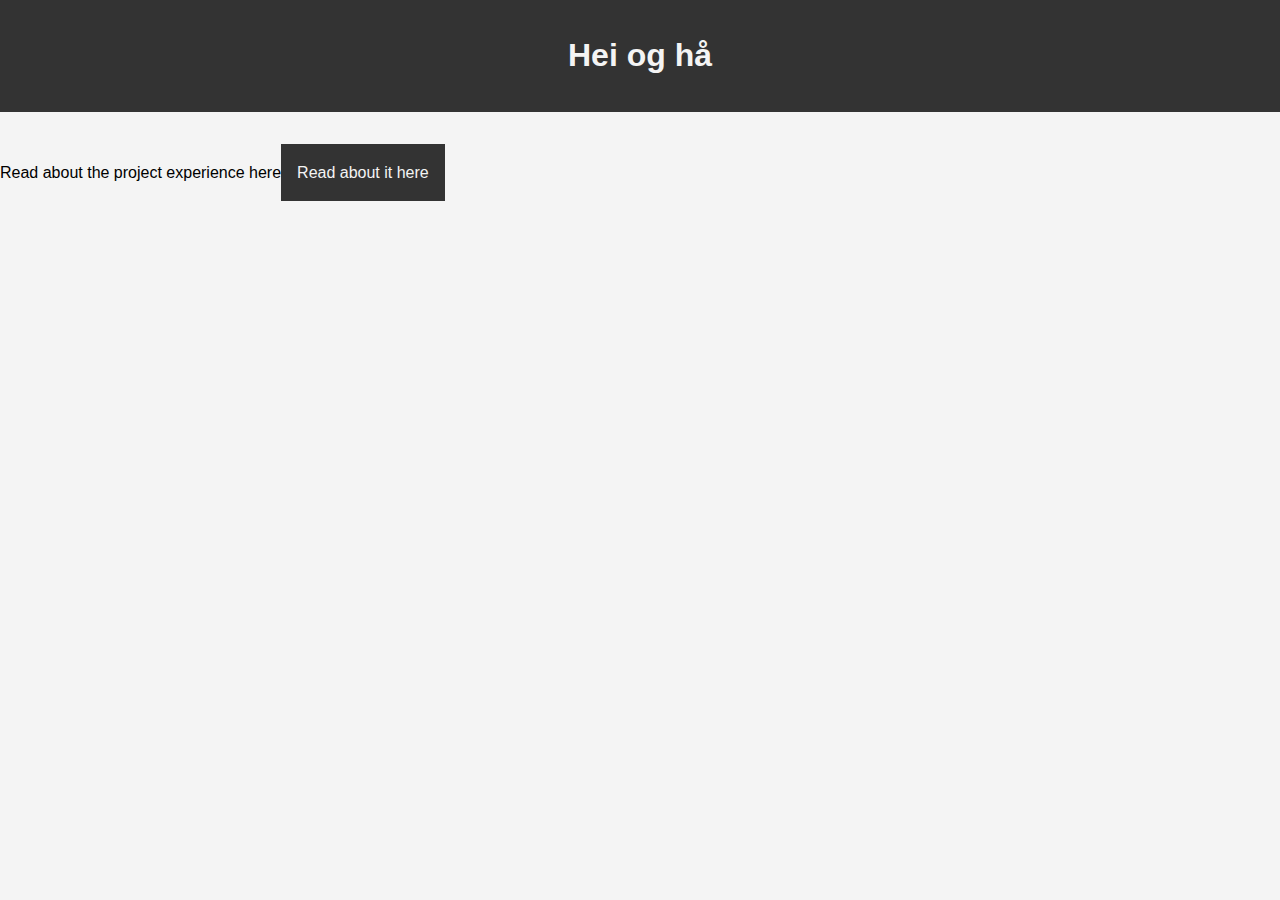
==== blogpost.html @ 0b607d76 "blogpost startfase" ====
<!DOCTYPE html>
<html lang="en">
<head>
    <meta charset="UTF-8">
    <meta name="viewport" content="width=device-width, initial-scale=1.0">
    <link rel="stylesheet" href="styles.css">
    <title>The Moustache Mania project experience</title>
</head>

<body>
    <header>
        <h1>Hei og hå</h1>
    </header>
    
    <p>Read about the project experience here<a href="blogpost.html" class="download-button" target="_blank" rel="noopener noreferrer">Read about it here</a></p>


</body>
---- styles.css ----
body {
    font-family: Arial, sans-serif;
    background-color: #f4f4f4;
    margin: 0;
    padding: 0;
    padding-bottom: 50px; /* Add bottom padding to accommodate footer */
}

header {
    background-color: #333;
    color: #f4f4f4;
    padding: 1em 0;
    text-align: center;
}

main {
    padding: 2em;
}

h1 {
    color: #f4f4f4;
}

h2 {
    color: #333;
    background-color: #f4f4f4;
}

p {
    line-height: 1.6;
}

ul {
    list-style-type: none;
    padding: 0;
}

li {
    background: #eee;
    margin: 0.5em 0;
    padding: 0.5em;
    border: 1px solid #333;
}

.download-button {
    display: inline-block;
    padding: 1em;
    background-color: #333;
    color: #f4f4f4;
    text-decoration: none;
    margin-top: 1em;
}

.download-button:hover {
    background-color: #555;
}

footer {
    background-color: #333;
    color: #f4f4f4;
    text-align: center;
    padding: 1em 0;
    position: relative; 
}

.game-screenshot, .feature-image {
    display: block;
    margin: 1em auto;
    width: 300px; /* Set the desired width */
    height: 200px; /* Set the desired height */
    border: 1px solid #ddd;
    border-radius: 8px;
    box-shadow: 0 4px 8px rgba(0, 0, 0, 0.1);
}

.center {
    display: flex;
    justify-content: center;
}
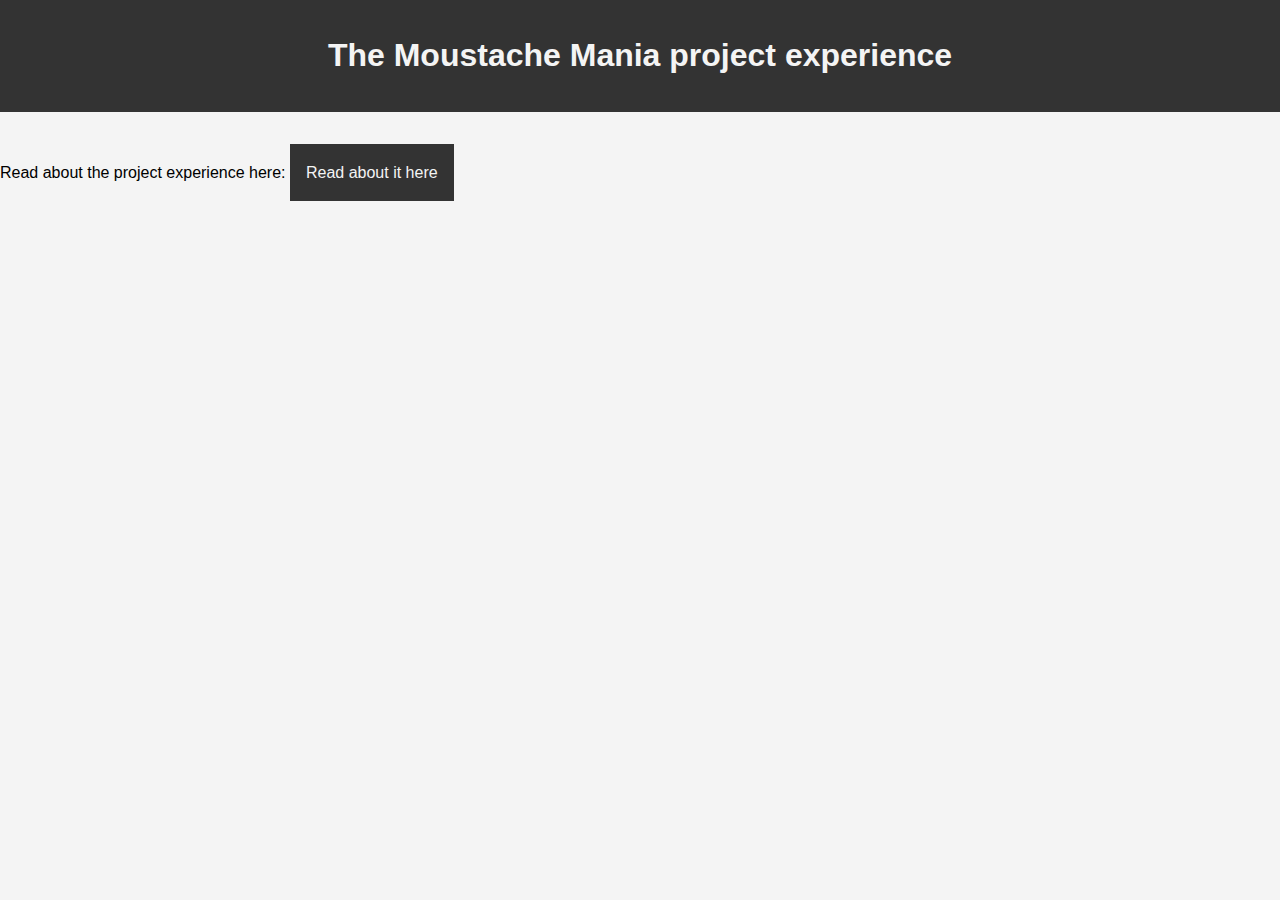
==== commit 4ad2f34d: "blogpost startfase" ====
--- a/blogpost.html
+++ b/blogpost.html
@@ -9,10 +9,10 @@
 
 <body>
     <header>
-        <h1>Hei og hå</h1>
+        <h1>The Moustache Mania project experience</h1>
     </header>
     
-    <p>Read about the project experience here<a href="blogpost.html" class="download-button" target="_blank" rel="noopener noreferrer">Read about it here</a></p>
+    <p>Read about the project experience here:  <a href="blogpost.html" class="download-button" target="_blank" rel="noopener noreferrer">Read about it here</a></p>
 
 
 </body>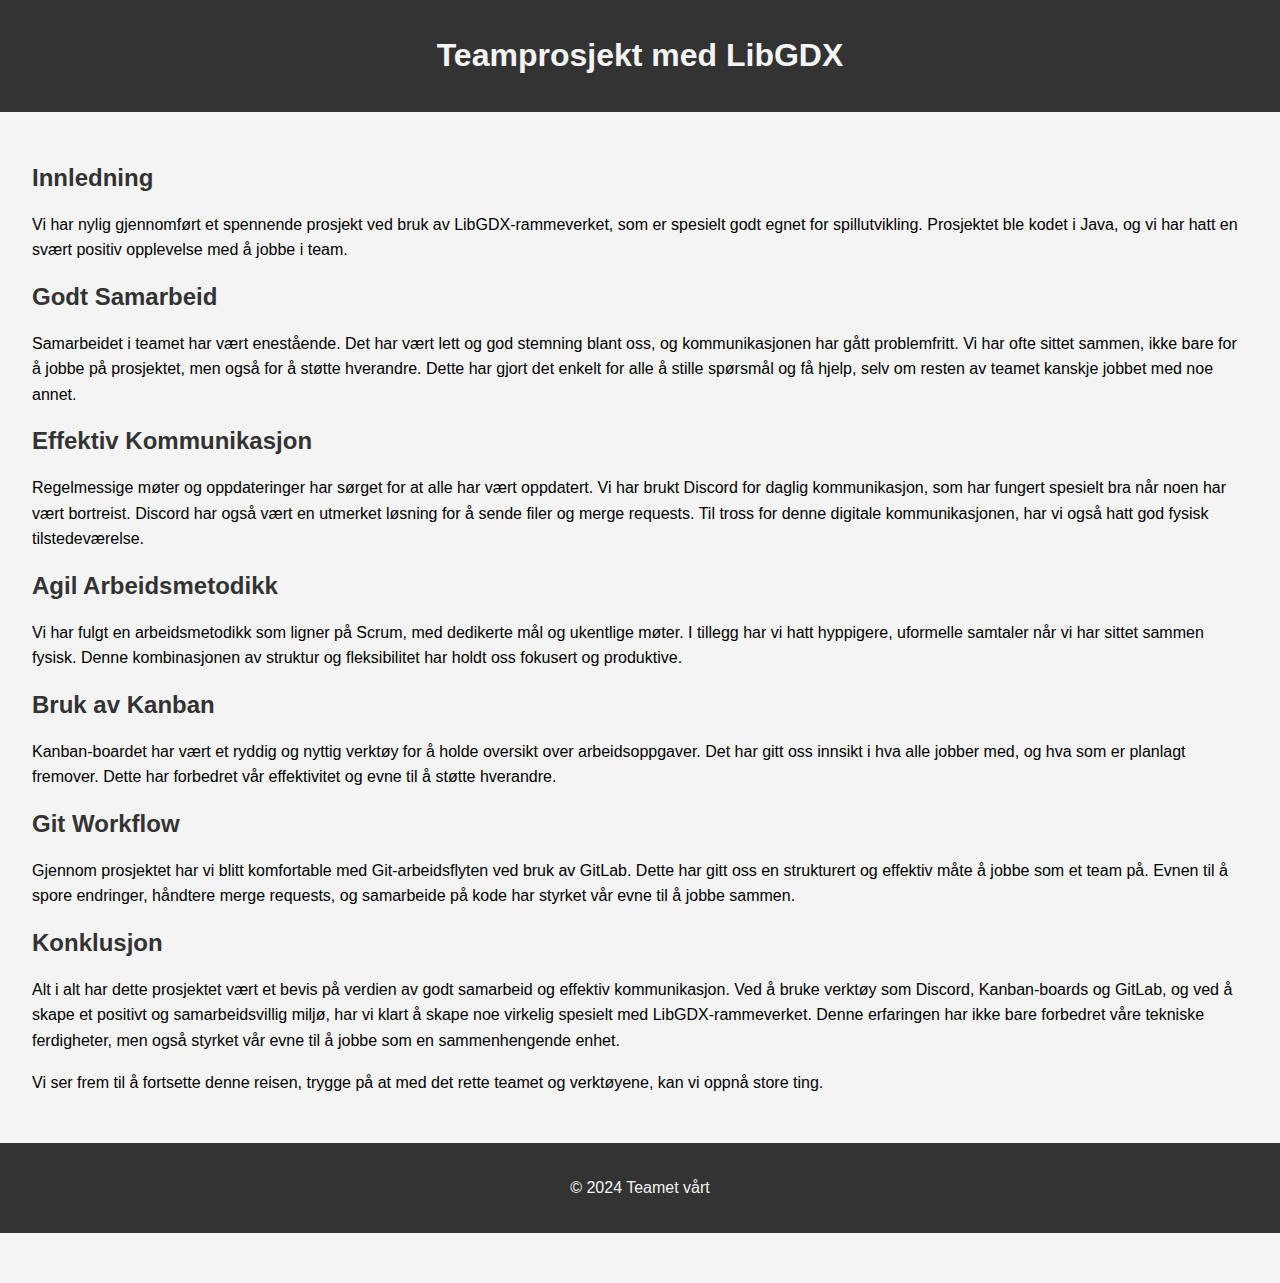
==== commit 02a4008d: "blogpost startfase" ====
--- a/blogpost.html
+++ b/blogpost.html
@@ -1,18 +1,128 @@
 <!DOCTYPE html>
-<html lang="en">
+<html lang="no">
 <head>
     <meta charset="UTF-8">
     <meta name="viewport" content="width=device-width, initial-scale=1.0">
-    <link rel="stylesheet" href="styles.css">
-    <title>The Moustache Mania project experience</title>
+    <title>Teamprosjekt med LibGDX</title>
+    <style>
+        body {
+            font-family: Arial, sans-serif;
+            background-color: #f4f4f4;
+            margin: 0;
+            padding: 0;
+            padding-bottom: 50px; /* Add bottom padding to accommodate footer */
+        }
+
+        header {
+            background-color: #333;
+            color: #f4f4f4;
+            padding: 1em 0;
+            text-align: center;
+        }
+
+        main {
+            padding: 2em;
+        }
+
+        h1 {
+            color: #f4f4f4;
+        }
+
+        h2 {
+            color: #333;
+            background-color: #f4f4f4;
+        }
+
+        p {
+            line-height: 1.6;
+        }
+
+        ul {
+            list-style-type: none;
+            padding: 0;
+        }
+
+        li {
+            background: #eee;
+            margin: 0.5em 0;
+            padding: 0.5em;
+            border: 1px solid #333;
+        }
+
+        .download-button {
+            display: inline-block;
+            padding: 1em;
+            background-color: #333;
+            color: #f4f4f4;
+            text-decoration: none;
+            margin-top: 1em;
+        }
+
+        .download-button:hover {
+            background-color: #555;
+        }
+
+        footer {
+            background-color: #333;
+            color: #f4f4f4;
+            text-align: center;
+            padding: 1em 0;
+            position: relative;
+        }
+
+        .game-screenshot, .feature-image {
+            display: block;
+            margin: 1em auto;
+            width: 300px; /* Set the desired width */
+            height: 200px; /* Set the desired height */
+            border: 1px solid #ddd;
+            border-radius: 8px;
+            box-shadow: 0 4px 8px rgba(0, 0, 0, 0.1);
+        }
+
+        .center {
+            display: flex;
+            justify-content: center;
+        }
+    </style>
 </head>
-
 <body>
     <header>
-        <h1>The Moustache Mania project experience</h1>
+        <h1>Teamprosjekt med LibGDX</h1>
     </header>
-    
-    <p>Read about the project experience here:  <a href="blogpost.html" class="download-button" target="_blank" rel="noopener noreferrer">Read about it here</a></p>
-
-
-</body>+    <main>
+        <section>
+            <h2>Innledning</h2>
+            <p>Vi har nylig gjennomført et spennende prosjekt ved bruk av LibGDX-rammeverket, som er spesielt godt egnet for spillutvikling. Prosjektet ble kodet i Java, og vi har hatt en svært positiv opplevelse med å jobbe i team.</p>
+        </section>
+        <section>
+            <h2>Godt Samarbeid</h2>
+            <p>Samarbeidet i teamet har vært enestående. Det har vært lett og god stemning blant oss, og kommunikasjonen har gått problemfritt. Vi har ofte sittet sammen, ikke bare for å jobbe på prosjektet, men også for å støtte hverandre. Dette har gjort det enkelt for alle å stille spørsmål og få hjelp, selv om resten av teamet kanskje jobbet med noe annet.</p>
+        </section>
+        <section>
+            <h2>Effektiv Kommunikasjon</h2>
+            <p>Regelmessige møter og oppdateringer har sørget for at alle har vært oppdatert. Vi har brukt Discord for daglig kommunikasjon, som har fungert spesielt bra når noen har vært bortreist. Discord har også vært en utmerket løsning for å sende filer og merge requests. Til tross for denne digitale kommunikasjonen, har vi også hatt god fysisk tilstedeværelse.</p>
+        </section>
+        <section>
+            <h2>Agil Arbeidsmetodikk</h2>
+            <p>Vi har fulgt en arbeidsmetodikk som ligner på Scrum, med dedikerte mål og ukentlige møter. I tillegg har vi hatt hyppigere, uformelle samtaler når vi har sittet sammen fysisk. Denne kombinasjonen av struktur og fleksibilitet har holdt oss fokusert og produktive.</p>
+        </section>
+        <section>
+            <h2>Bruk av Kanban</h2>
+            <p>Kanban-boardet har vært et ryddig og nyttig verktøy for å holde oversikt over arbeidsoppgaver. Det har gitt oss innsikt i hva alle jobber med, og hva som er planlagt fremover. Dette har forbedret vår effektivitet og evne til å støtte hverandre.</p>
+        </section>
+        <section>
+            <h2>Git Workflow</h2>
+            <p>Gjennom prosjektet har vi blitt komfortable med Git-arbeidsflyten ved bruk av GitLab. Dette har gitt oss en strukturert og effektiv måte å jobbe som et team på. Evnen til å spore endringer, håndtere merge requests, og samarbeide på kode har styrket vår evne til å jobbe sammen.</p>
+        </section>
+        <section>
+            <h2>Konklusjon</h2>
+            <p>Alt i alt har dette prosjektet vært et bevis på verdien av godt samarbeid og effektiv kommunikasjon. Ved å bruke verktøy som Discord, Kanban-boards og GitLab, og ved å skape et positivt og samarbeidsvillig miljø, har vi klart å skape noe virkelig spesielt med LibGDX-rammeverket. Denne erfaringen har ikke bare forbedret våre tekniske ferdigheter, men også styrket vår evne til å jobbe som en sammenhengende enhet.</p>
+            <p>Vi ser frem til å fortsette denne reisen, trygge på at med det rette teamet og verktøyene, kan vi oppnå store ting.</p>
+        </section>
+    </main>
+    <footer>
+        <p>&copy; 2024 Teamet vårt</p>
+    </footer>
+</body>
+</html>
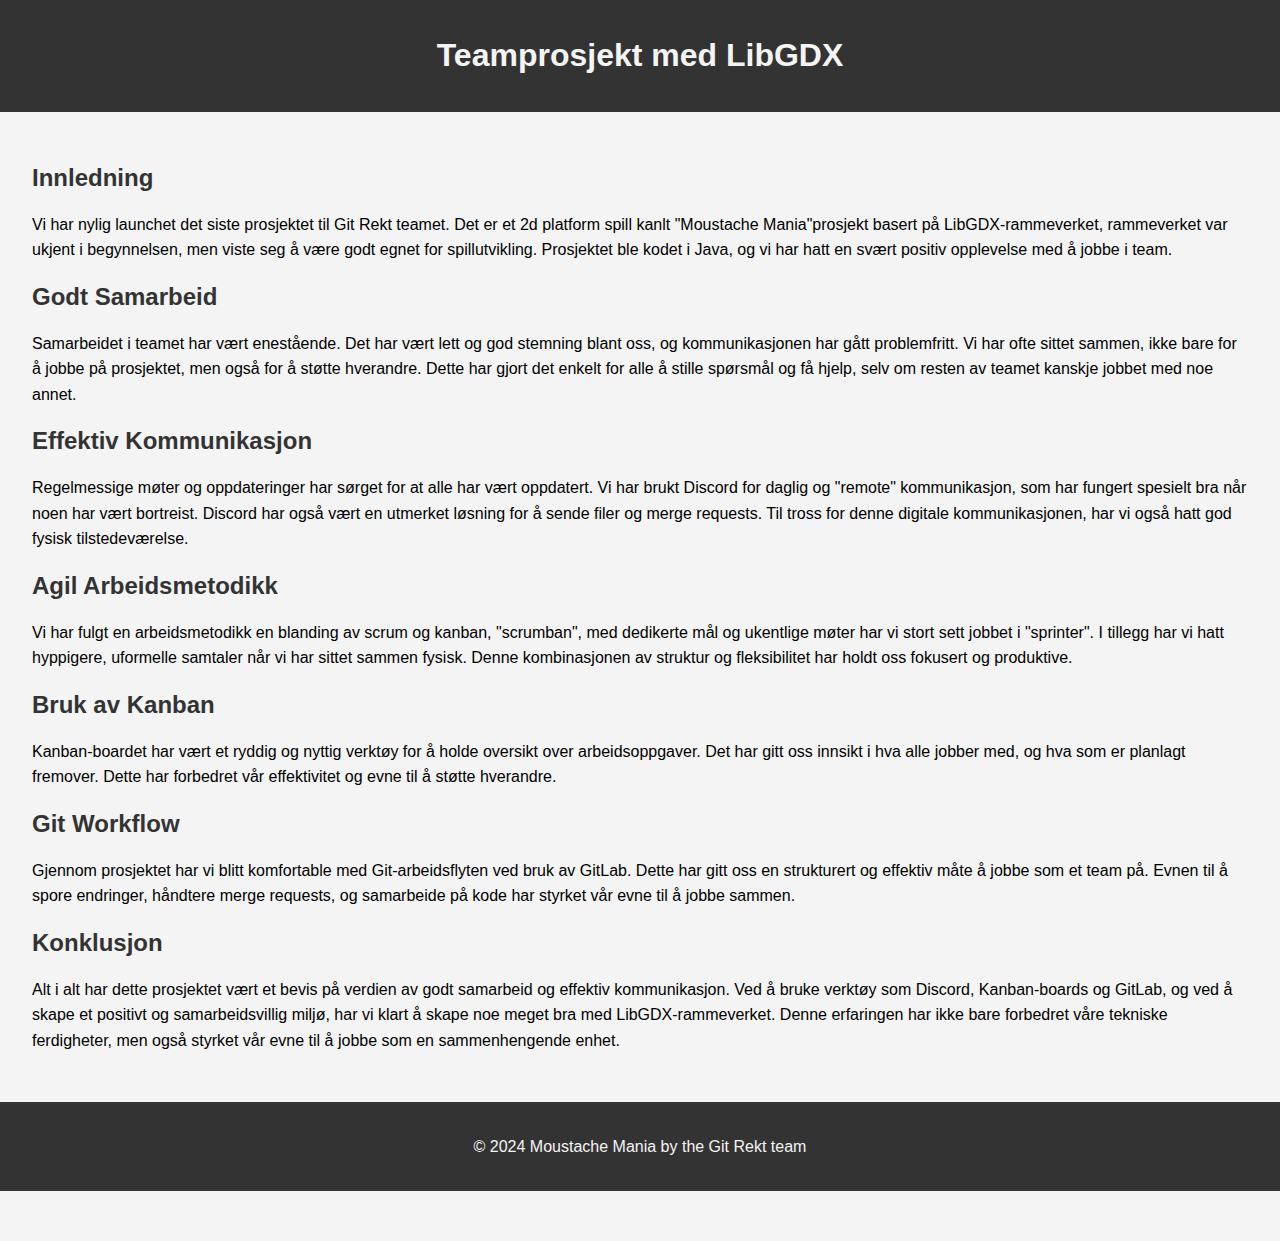
==== commit 7aed74dd: "nettsiide og bloggpost ferdigstilt" ====
--- a/blogpost.html
+++ b/blogpost.html
@@ -3,7 +3,7 @@
 <head>
     <meta charset="UTF-8">
     <meta name="viewport" content="width=device-width, initial-scale=1.0">
-    <title>Teamprosjekt med LibGDX</title>
+    <title>The Moustache Mania project experience</title>
     <style>
         body {
             font-family: Arial, sans-serif;
@@ -93,7 +93,7 @@
     <main>
         <section>
             <h2>Innledning</h2>
-            <p>Vi har nylig gjennomført et spennende prosjekt ved bruk av LibGDX-rammeverket, som er spesielt godt egnet for spillutvikling. Prosjektet ble kodet i Java, og vi har hatt en svært positiv opplevelse med å jobbe i team.</p>
+            <p>Vi har nylig launchet det siste prosjektet til Git Rekt teamet. Det er et 2d platform spill kanlt "Moustache Mania"prosjekt basert på LibGDX-rammeverket, rammeverket var ukjent i begynnelsen, men viste seg å være godt egnet for spillutvikling. Prosjektet ble kodet i Java, og vi har hatt en svært positiv opplevelse med å jobbe i team.</p>
         </section>
         <section>
             <h2>Godt Samarbeid</h2>
@@ -101,11 +101,11 @@
         </section>
         <section>
             <h2>Effektiv Kommunikasjon</h2>
-            <p>Regelmessige møter og oppdateringer har sørget for at alle har vært oppdatert. Vi har brukt Discord for daglig kommunikasjon, som har fungert spesielt bra når noen har vært bortreist. Discord har også vært en utmerket løsning for å sende filer og merge requests. Til tross for denne digitale kommunikasjonen, har vi også hatt god fysisk tilstedeværelse.</p>
+            <p>Regelmessige møter og oppdateringer har sørget for at alle har vært oppdatert. Vi har brukt Discord for daglig og "remote" kommunikasjon, som har fungert spesielt bra når noen har vært bortreist. Discord har også vært en utmerket løsning for å sende filer og merge requests. Til tross for denne digitale kommunikasjonen, har vi også hatt god fysisk tilstedeværelse.</p>
         </section>
         <section>
             <h2>Agil Arbeidsmetodikk</h2>
-            <p>Vi har fulgt en arbeidsmetodikk som ligner på Scrum, med dedikerte mål og ukentlige møter. I tillegg har vi hatt hyppigere, uformelle samtaler når vi har sittet sammen fysisk. Denne kombinasjonen av struktur og fleksibilitet har holdt oss fokusert og produktive.</p>
+            <p>Vi har fulgt en arbeidsmetodikk en blanding av scrum og kanban, "scrumban", med dedikerte mål og ukentlige møter har vi stort sett jobbet i "sprinter". I tillegg har vi hatt hyppigere, uformelle samtaler når vi har sittet sammen fysisk. Denne kombinasjonen av struktur og fleksibilitet har holdt oss fokusert og produktive.</p>
         </section>
         <section>
             <h2>Bruk av Kanban</h2>
@@ -117,12 +117,11 @@
         </section>
         <section>
             <h2>Konklusjon</h2>
-            <p>Alt i alt har dette prosjektet vært et bevis på verdien av godt samarbeid og effektiv kommunikasjon. Ved å bruke verktøy som Discord, Kanban-boards og GitLab, og ved å skape et positivt og samarbeidsvillig miljø, har vi klart å skape noe virkelig spesielt med LibGDX-rammeverket. Denne erfaringen har ikke bare forbedret våre tekniske ferdigheter, men også styrket vår evne til å jobbe som en sammenhengende enhet.</p>
-            <p>Vi ser frem til å fortsette denne reisen, trygge på at med det rette teamet og verktøyene, kan vi oppnå store ting.</p>
+            <p>Alt i alt har dette prosjektet vært et bevis på verdien av godt samarbeid og effektiv kommunikasjon. Ved å bruke verktøy som Discord, Kanban-boards og GitLab, og ved å skape et positivt og samarbeidsvillig miljø, har vi klart å skape noe meget bra med LibGDX-rammeverket. Denne erfaringen har ikke bare forbedret våre tekniske ferdigheter, men også styrket vår evne til å jobbe som en sammenhengende enhet.</p>
         </section>
     </main>
     <footer>
-        <p>&copy; 2024 Teamet vårt</p>
+        <p>&copy; 2024 Moustache Mania by the Git Rekt team</p>
     </footer>
 </body>
 </html>
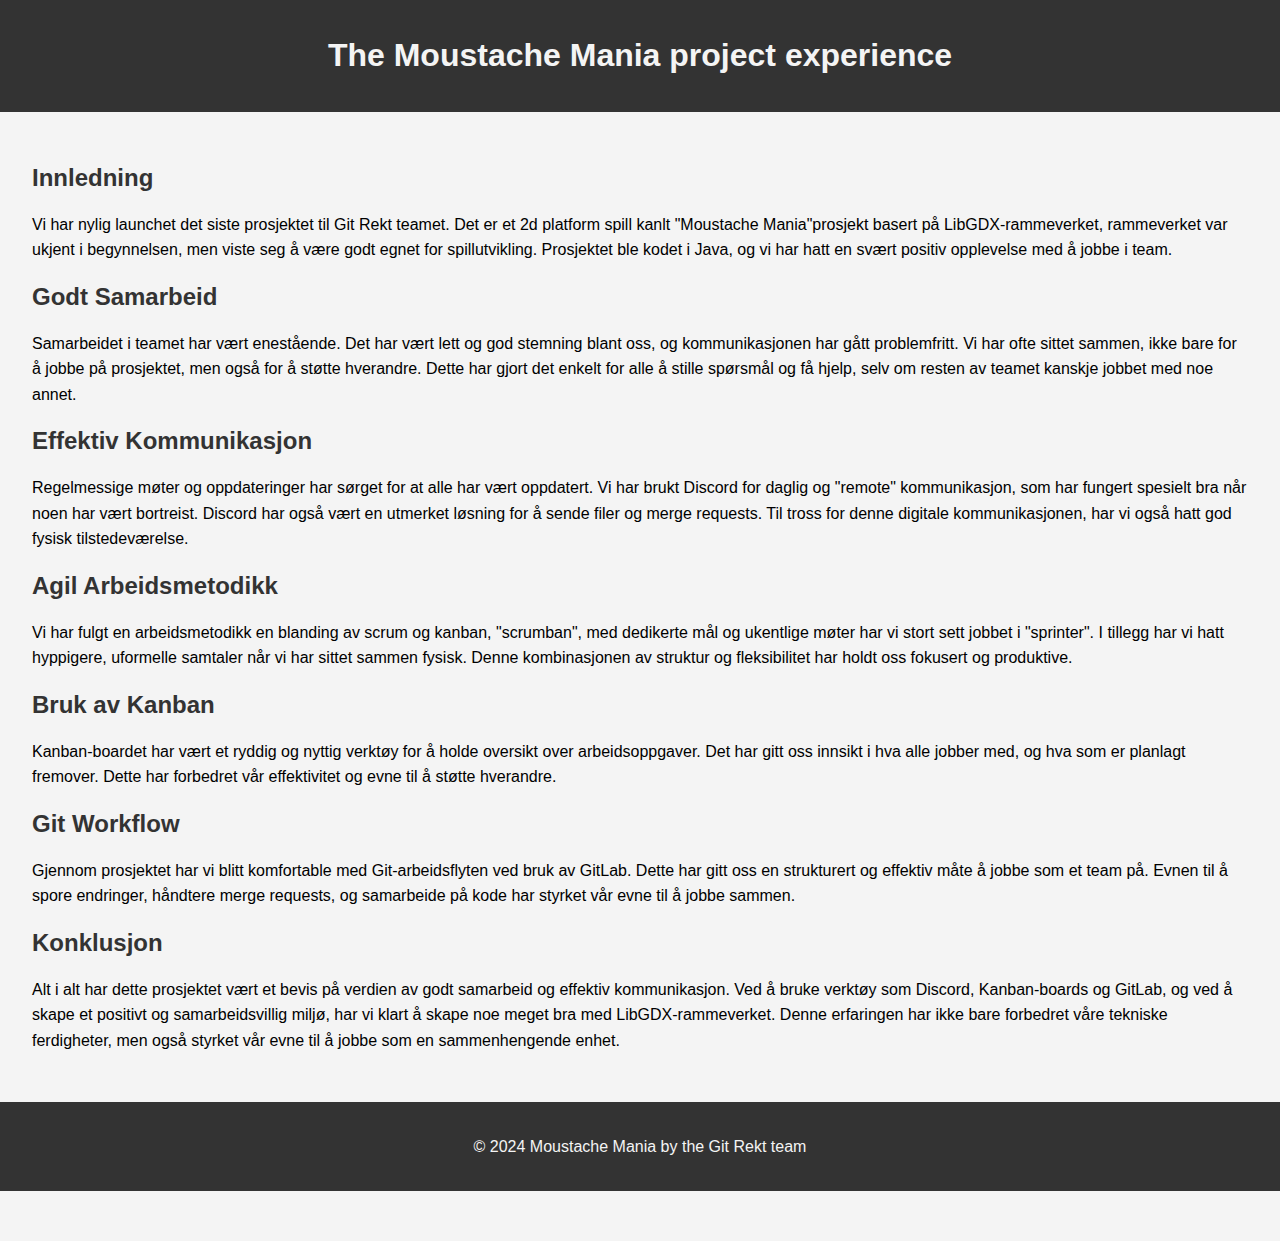
==== commit da993562: "nettsiide og bloggpost ferdigstilt" ====
--- a/blogpost.html
+++ b/blogpost.html
@@ -88,7 +88,7 @@
 </head>
 <body>
     <header>
-        <h1>Teamprosjekt med LibGDX</h1>
+        <h1>The Moustache Mania project experience</h1>
     </header>
     <main>
         <section>
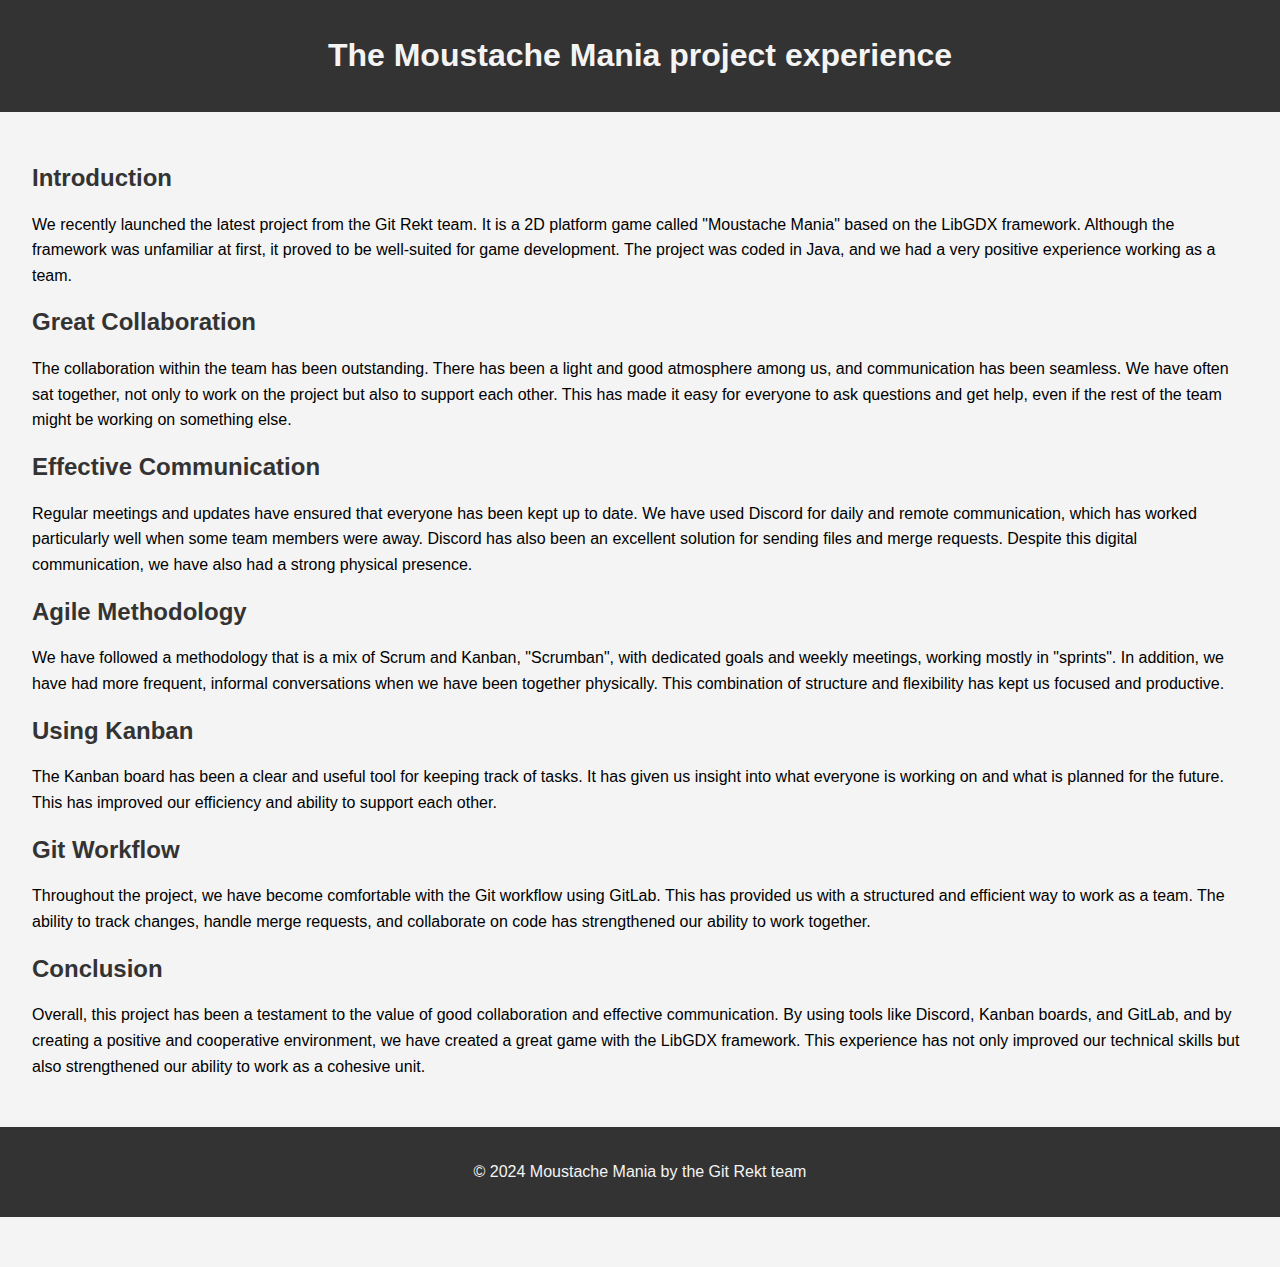
==== commit 5861539e: "nettsiide og bloggpost ferdigstilt" ====
--- a/blogpost.html
+++ b/blogpost.html
@@ -1,5 +1,5 @@
 <!DOCTYPE html>
-<html lang="no">
+<html lang="en">
 <head>
     <meta charset="UTF-8">
     <meta name="viewport" content="width=device-width, initial-scale=1.0">
@@ -92,32 +92,32 @@
     </header>
     <main>
         <section>
-            <h2>Innledning</h2>
-            <p>Vi har nylig launchet det siste prosjektet til Git Rekt teamet. Det er et 2d platform spill kanlt "Moustache Mania"prosjekt basert på LibGDX-rammeverket, rammeverket var ukjent i begynnelsen, men viste seg å være godt egnet for spillutvikling. Prosjektet ble kodet i Java, og vi har hatt en svært positiv opplevelse med å jobbe i team.</p>
+            <h2>Introduction</h2>
+            <p>We recently launched the latest project from the Git Rekt team. It is a 2D platform game called "Moustache Mania" based on the LibGDX framework. Although the framework was unfamiliar at first, it proved to be well-suited for game development. The project was coded in Java, and we had a very positive experience working as a team.</p>
         </section>
         <section>
-            <h2>Godt Samarbeid</h2>
-            <p>Samarbeidet i teamet har vært enestående. Det har vært lett og god stemning blant oss, og kommunikasjonen har gått problemfritt. Vi har ofte sittet sammen, ikke bare for å jobbe på prosjektet, men også for å støtte hverandre. Dette har gjort det enkelt for alle å stille spørsmål og få hjelp, selv om resten av teamet kanskje jobbet med noe annet.</p>
+            <h2>Great Collaboration</h2>
+            <p>The collaboration within the team has been outstanding. There has been a light and good atmosphere among us, and communication has been seamless. We have often sat together, not only to work on the project but also to support each other. This has made it easy for everyone to ask questions and get help, even if the rest of the team might be working on something else.</p>
         </section>
         <section>
-            <h2>Effektiv Kommunikasjon</h2>
-            <p>Regelmessige møter og oppdateringer har sørget for at alle har vært oppdatert. Vi har brukt Discord for daglig og "remote" kommunikasjon, som har fungert spesielt bra når noen har vært bortreist. Discord har også vært en utmerket løsning for å sende filer og merge requests. Til tross for denne digitale kommunikasjonen, har vi også hatt god fysisk tilstedeværelse.</p>
+            <h2>Effective Communication</h2>
+            <p>Regular meetings and updates have ensured that everyone has been kept up to date. We have used Discord for daily and remote communication, which has worked particularly well when some team members were away. Discord has also been an excellent solution for sending files and merge requests. Despite this digital communication, we have also had a strong physical presence.</p>
         </section>
         <section>
-            <h2>Agil Arbeidsmetodikk</h2>
-            <p>Vi har fulgt en arbeidsmetodikk en blanding av scrum og kanban, "scrumban", med dedikerte mål og ukentlige møter har vi stort sett jobbet i "sprinter". I tillegg har vi hatt hyppigere, uformelle samtaler når vi har sittet sammen fysisk. Denne kombinasjonen av struktur og fleksibilitet har holdt oss fokusert og produktive.</p>
+            <h2>Agile Methodology</h2>
+            <p>We have followed a methodology that is a mix of Scrum and Kanban, "Scrumban", with dedicated goals and weekly meetings, working mostly in "sprints". In addition, we have had more frequent, informal conversations when we have been together physically. This combination of structure and flexibility has kept us focused and productive.</p>
         </section>
         <section>
-            <h2>Bruk av Kanban</h2>
-            <p>Kanban-boardet har vært et ryddig og nyttig verktøy for å holde oversikt over arbeidsoppgaver. Det har gitt oss innsikt i hva alle jobber med, og hva som er planlagt fremover. Dette har forbedret vår effektivitet og evne til å støtte hverandre.</p>
+            <h2>Using Kanban</h2>
+            <p>The Kanban board has been a clear and useful tool for keeping track of tasks. It has given us insight into what everyone is working on and what is planned for the future. This has improved our efficiency and ability to support each other.</p>
         </section>
         <section>
             <h2>Git Workflow</h2>
-            <p>Gjennom prosjektet har vi blitt komfortable med Git-arbeidsflyten ved bruk av GitLab. Dette har gitt oss en strukturert og effektiv måte å jobbe som et team på. Evnen til å spore endringer, håndtere merge requests, og samarbeide på kode har styrket vår evne til å jobbe sammen.</p>
+            <p>Throughout the project, we have become comfortable with the Git workflow using GitLab. This has provided us with a structured and efficient way to work as a team. The ability to track changes, handle merge requests, and collaborate on code has strengthened our ability to work together.</p>
         </section>
         <section>
-            <h2>Konklusjon</h2>
-            <p>Alt i alt har dette prosjektet vært et bevis på verdien av godt samarbeid og effektiv kommunikasjon. Ved å bruke verktøy som Discord, Kanban-boards og GitLab, og ved å skape et positivt og samarbeidsvillig miljø, har vi klart å skape noe meget bra med LibGDX-rammeverket. Denne erfaringen har ikke bare forbedret våre tekniske ferdigheter, men også styrket vår evne til å jobbe som en sammenhengende enhet.</p>
+            <h2>Conclusion</h2>
+            <p>Overall, this project has been a testament to the value of good collaboration and effective communication. By using tools like Discord, Kanban boards, and GitLab, and by creating a positive and cooperative environment, we have created a great game with the LibGDX framework. This experience has not only improved our technical skills but also strengthened our ability to work as a cohesive unit.</p>
         </section>
     </main>
     <footer>
